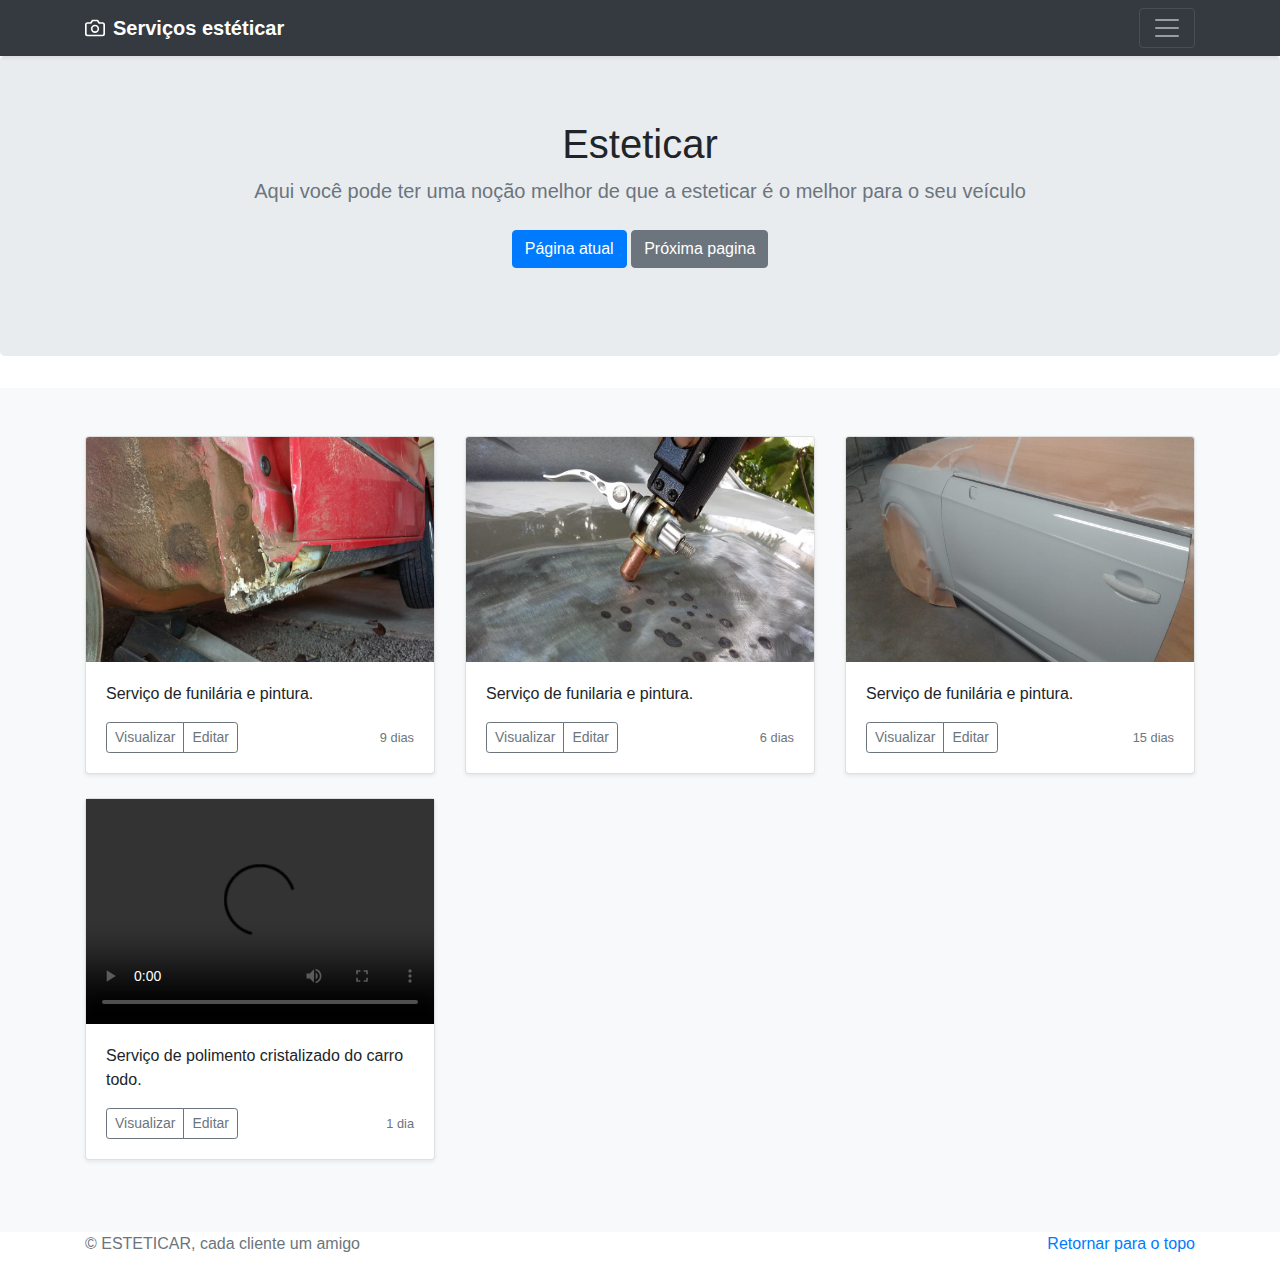
==== galeria.html @ d5b9a722 "Ajustando seção de videos" ====
<!DOCTYPE html>
<html lang="en">
<head>

        <link rel="stylesheet" href="CSS/bootstrap/compiler/bootstrap.css">

        <link rel="stylesheet" href="CSS/bootstrap/compiler/style.css">
    
        <link rel="stylesheet" href="https://use.fontawesome.com/releases/v5.7.2/css/all.css" integrity="sha384-fnmOCqbTlWIlj8LyTjo7mOUStjsKC4pOpQbqyi7RrhN7udi9RwhKkMHpvLbHG9Sr" crossorigin="anonymous">
    
    <meta charset="UTF-8">
    <meta name="viewport" content="width=device-width, initial-scale=1.0">
    <meta http-equiv="X-UA-Compatible" content="ie=edge">
    <title>ESTETICAR</title>
    <link rel="shortcut icon" href="imagens/volante.png"/>
    
    <meta name="description" content="Cada cliente um amigo.">
    <meta property="og:image" content="https://esteticar.herokuapp.com/imagens/esteticar.jpeg">
</head>
<body>
        <header>
      <div class="bg-dark collapse" id="navbarHeader" style="">
        <div class="container">
          <div class="row">
            <div class="col-sm-8 col-md-7 py-4">
              <h4 class="text-white">Site Principal</h4>
              <p class="text-muted"><a class="text-white" href="https://esteticar.herokuapp.com">Esteticar</a></p>
            </div>
            <div class="col-sm-4 offset-md-1 py-4">
              <h4 class="text-white">Contato</h4>
              <ul class="list-unstyled">
                <li><a href="#" class="text-white">WhatsApp</a></li>
                <li><a href="#" class="text-white">Facebook</a></li>
                <li><a href="#" class="text-white">Telefone: (18) 98154-3068</a></li>
              </ul>
            </div>
          </div>
        </div>
      </div>
      <div class="navbar navbar-dark bg-dark shadow-sm">
        <div class="container d-flex justify-content-between">
          <a href="#" class="navbar-brand d-flex align-items-center">
            <svg xmlns="http://www.w3.org/2000/svg" width="20" height="20" fill="none" stroke="currentColor" stroke-linecap="round" stroke-linejoin="round" stroke-width="2" aria-hidden="true" class="mr-2" viewBox="0 0 24 24" focusable="false"><path d="M23 19a2 2 0 0 1-2 2H3a2 2 0 0 1-2-2V8a2 2 0 0 1 2-2h4l2-3h6l2 3h4a2 2 0 0 1 2 2z"></path><circle cx="12" cy="13" r="4"></circle></svg>
            <strong>Serviços estéticar</strong>
          </a>
          <button class="navbar-toggler collapsed" type="button" data-toggle="collapse" data-target="#navbarHeader" aria-controls="navbarHeader" aria-expanded="false" aria-label="Toggle navigation">
            <span class="navbar-toggler-icon"></span>
          </button>
        </div>
      </div>
    </header>
    
    <main role="main">
    
      <section class="jumbotron text-center">
        <div class="container">
          <h1 class="jumbotron-heading">Esteticar</h1>
          <p class="lead text-muted">Aqui você pode ter uma noção melhor de que a esteticar é o melhor para o seu veículo</p>
          <p>
            <a href="#" class="btn btn-primary my-2">Página atual</a>
            <a href="#" class="btn btn-secondary my-2">Próxima pagina</a>
          </p>
        </div>
      </section>
    
      <div class="album py-5 bg-light">
        <div class="container">
    
          <div class="row">
            <div class="col-md-4">
              <div class="card mb-4 shadow-sm">
                <img class="bd-placeholder-img card-img-top" width="100%" height="225" src="imagens/carro1.jpg" alt="">
                <div class="card-body">
                  <p class="card-text">Serviço de funilária e pintura.</p>
                  <div class="d-flex justify-content-between align-items-center">
                    <div class="btn-group">
                      <button type="button" class="btn btn-sm btn-outline-secondary">Visualizar</button>
                      <button type="button" class="btn btn-sm btn-outline-secondary">Editar</button>
                    </div>
                    <small class="text-muted">9 dias</small>
                  </div>
                </div>
              </div>
            </div>
            <div class="col-md-4">
              <div class="card mb-4 shadow-sm">
                    <img class="bd-placeholder-img card-img-top" width="100%" height="225" src="imagens/fulinaria.jpg" alt="">
                <div class="card-body">
                  <p class="card-text">Serviço de funilaria e pintura.</p>
                  <div class="d-flex justify-content-between align-items-center">
                    <div class="btn-group">
                      <button type="button" class="btn btn-sm btn-outline-secondary">Visualizar</button>
                      <button type="button" class="btn btn-sm btn-outline-secondary">Editar</button>
                    </div>
                    <small class="text-muted">6 dias</small>
                  </div>
                </div>
              </div>
            </div>
            <div class="col-md-4">
                    <div class="card mb-4 shadow-sm">
                      <img class="bd-placeholder-img card-img-top" width="100%" height="225" src="imagens/pintura.jpg" alt="">
                      <div class="card-body">
                        <p class="card-text">Serviço de funilária e pintura.</p>
                        <div class="d-flex justify-content-between align-items-center">
                          <div class="btn-group">
                            <button type="button" class="btn btn-sm btn-outline-secondary">Visualizar</button>
                            <button type="button" class="btn btn-sm btn-outline-secondary">Editar</button>
                          </div>
                          <small class="text-muted">15 dias</small>
                        </div>
                      </div>
                    </div>
                  </div>
    
                  <div class="col-md-4">
                        <div class="card mb-4 shadow-sm">
                            <video width="100%" height="225" controls>
                                    <source class="bd-placeholder-img card-img-top" src="videos/vermelho.mp4" type="video/mp4">
                                  </video>
                          <div class="card-body">
                            <p class="card-text">Serviço de polimento cristalizado do carro todo.</p>
                            <div class="d-flex justify-content-between align-items-center">
                              <div class="btn-group">
                                <button type="button" class="btn btn-sm btn-outline-secondary">Visualizar</button>
                                <button type="button" class="btn btn-sm btn-outline-secondary">Editar</button>
                              </div>
                              <small class="text-muted">1 dia</small>
                            </div>
                          </div>
                        </div>
                      </div>
            
          </div>
        </div>
      </div>
    
    </main>
    
    <footer class="text-muted">
      <div class="container">
        <p class="float-right">
          <a href="#">Retornar para o topo</a>
        </p>
        <p>© ESTETICAR, cada cliente um amigo</p>
      </div>
    </footer>
    <script src="https://code.jquery.com/jquery-3.3.1.slim.min.js" integrity="sha384-q8i/X+965DzO0rT7abK41JStQIAqVgRVzpbzo5smXKp4YfRvH+8abtTE1Pi6jizo" crossorigin="anonymous"></script>
          <script>window.jQuery || document.write('<script src="/docs/4.3/assets/js/vendor/jquery-slim.min.js"><\/script>')</script><script src="/docs/4.3/dist/js/bootstrap.bundle.min.js" integrity="sha384-xrRywqdh3PHs8keKZN+8zzc5TX0GRTLCcmivcbNJWm2rs5C8PRhcEn3czEjhAO9o" crossorigin="anonymous"></script>
    

          <script src="CSS/jquery/dist/jquery.js"></script>
        <script src="CSS/popper/dist/umd/popper.js"></script>
        <script src="CSS/bootstrap/dist/js/bootstrap.js"></script>
    </body>
    <script>
        let editar;
        
    </script>
        
</html>
---- CSS/bootstrap/compiler/style.css ----
.propagada{
  height: 40px;
}
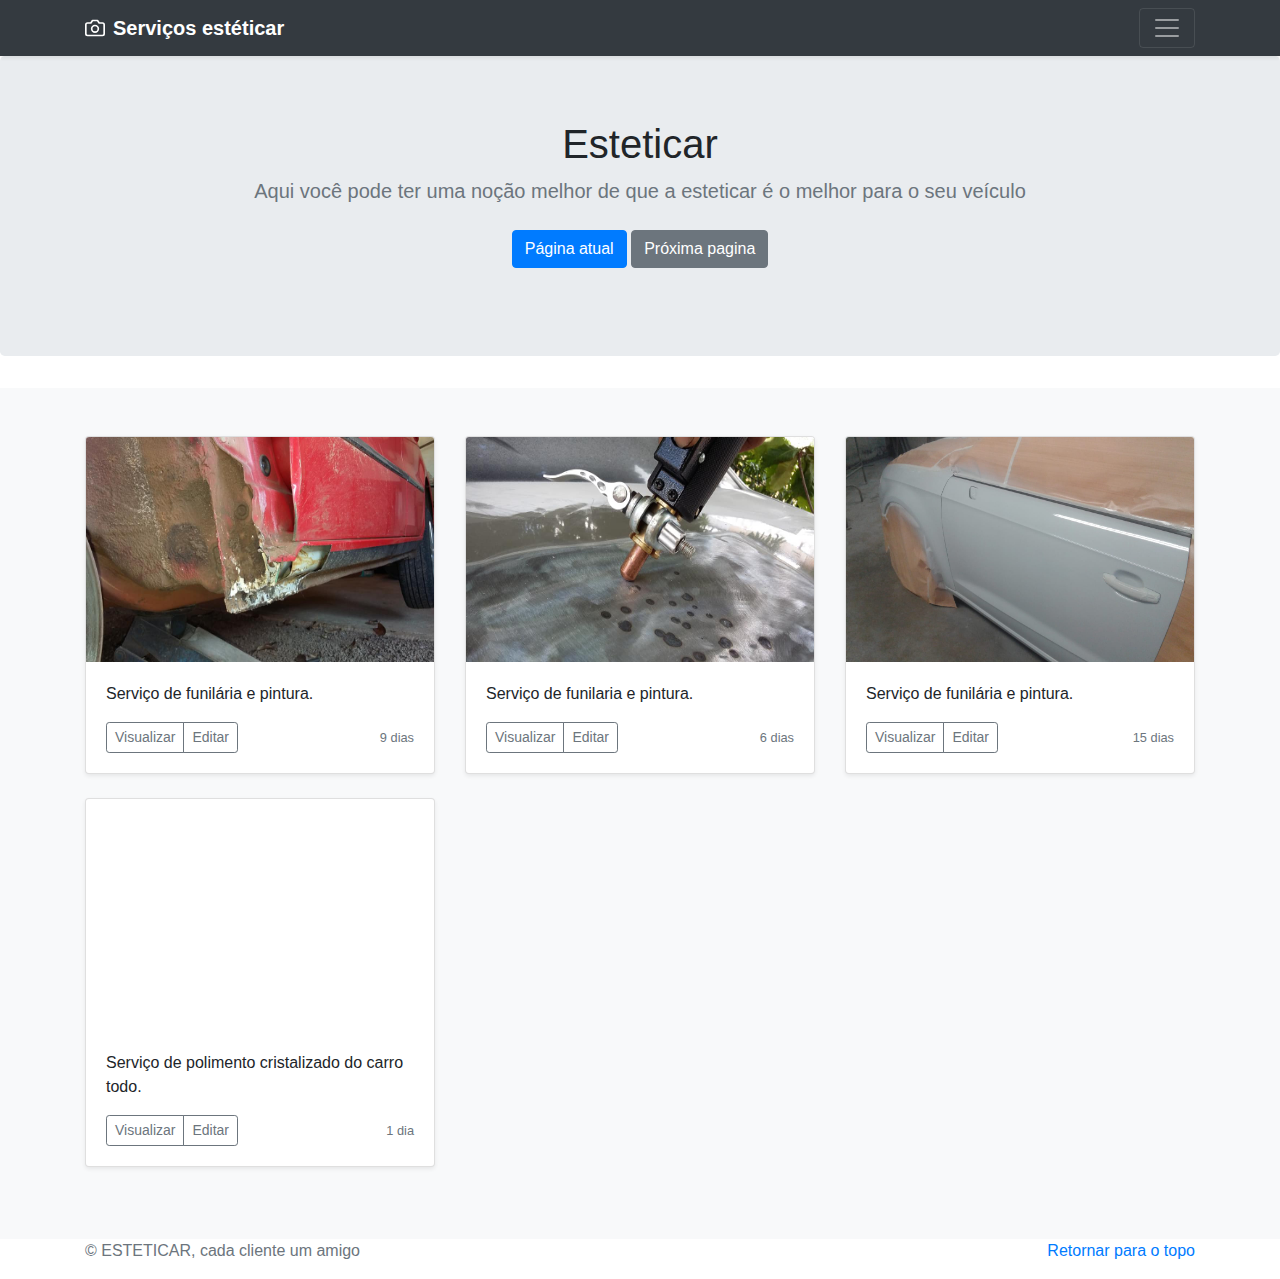
==== commit 2df9f124: "Ajustando seção de videos" ====
--- a/galeria.html
+++ b/galeria.html
@@ -9,6 +9,7 @@
         <link rel="stylesheet" href="https://use.fontawesome.com/releases/v5.7.2/css/all.css" integrity="sha384-fnmOCqbTlWIlj8LyTjo7mOUStjsKC4pOpQbqyi7RrhN7udi9RwhKkMHpvLbHG9Sr" crossorigin="anonymous">
     
     <meta charset="UTF-8">
+    
     <meta name="viewport" content="width=device-width, initial-scale=1.0">
     <meta http-equiv="X-UA-Compatible" content="ie=edge">
     <title>ESTETICAR</title>
@@ -115,9 +116,9 @@
     
                   <div class="col-md-4">
                         <div class="card mb-4 shadow-sm">
-                            <video width="100%" height="225" controls>
-                                    <source class="bd-placeholder-img card-img-top" src="videos/vermelho.mp4" type="video/mp4">
-                                  </video>
+                            <div width="100%" height="225">
+                                    <iframe width="100%" height="225" src="https://www.youtube.com/embed/_XmXYA-24os" frameborder="0" allow="accelerometer; autoplay; encrypted-media; gyroscope; picture-in-picture" allowfullscreen></iframe>    
+                            </div>
                           <div class="card-body">
                             <p class="card-text">Serviço de polimento cristalizado do carro todo.</p>
                             <div class="d-flex justify-content-between align-items-center">
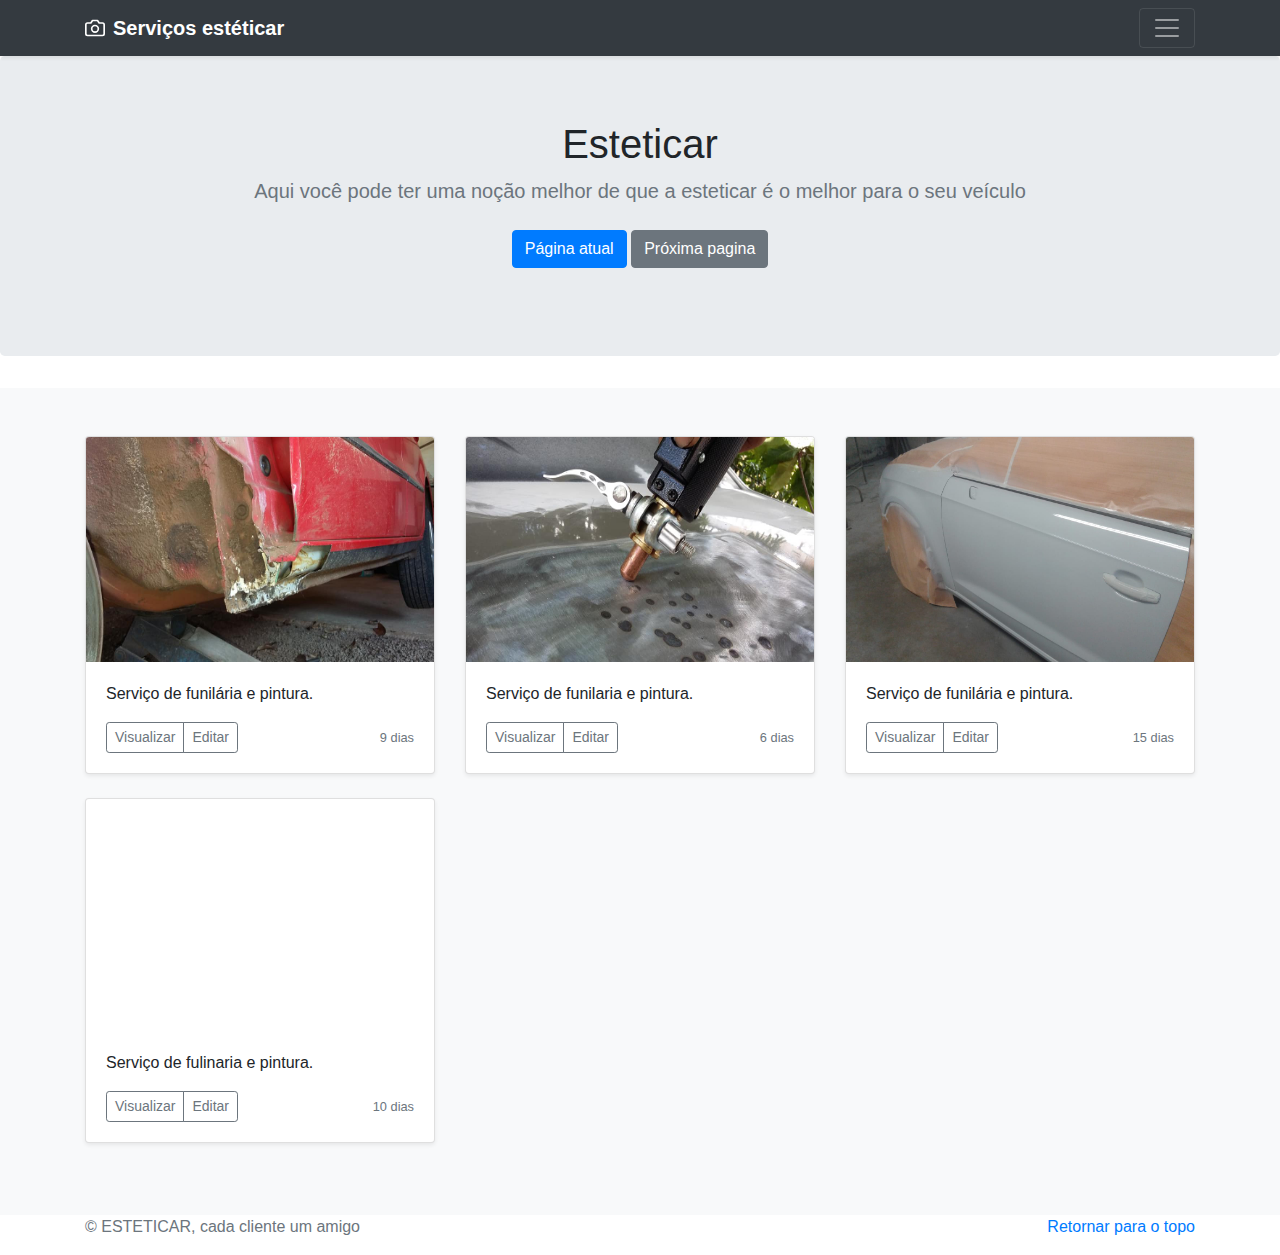
==== commit 23124c7a: "Ajustando seção de videos" ====
--- a/galeria.html
+++ b/galeria.html
@@ -120,13 +120,13 @@
                                     <iframe width="100%" height="225" src="https://www.youtube.com/embed/_XmXYA-24os" frameborder="0" allow="accelerometer; autoplay; encrypted-media; gyroscope; picture-in-picture" allowfullscreen></iframe>    
                             </div>
                           <div class="card-body">
-                            <p class="card-text">Serviço de polimento cristalizado do carro todo.</p>
+                            <p class="card-text">Serviço de fulinaria e pintura.</p>
                             <div class="d-flex justify-content-between align-items-center">
                               <div class="btn-group">
                                 <button type="button" class="btn btn-sm btn-outline-secondary">Visualizar</button>
                                 <button type="button" class="btn btn-sm btn-outline-secondary">Editar</button>
                               </div>
-                              <small class="text-muted">1 dia</small>
+                              <small class="text-muted">10 dias</small>
                             </div>
                           </div>
                         </div>
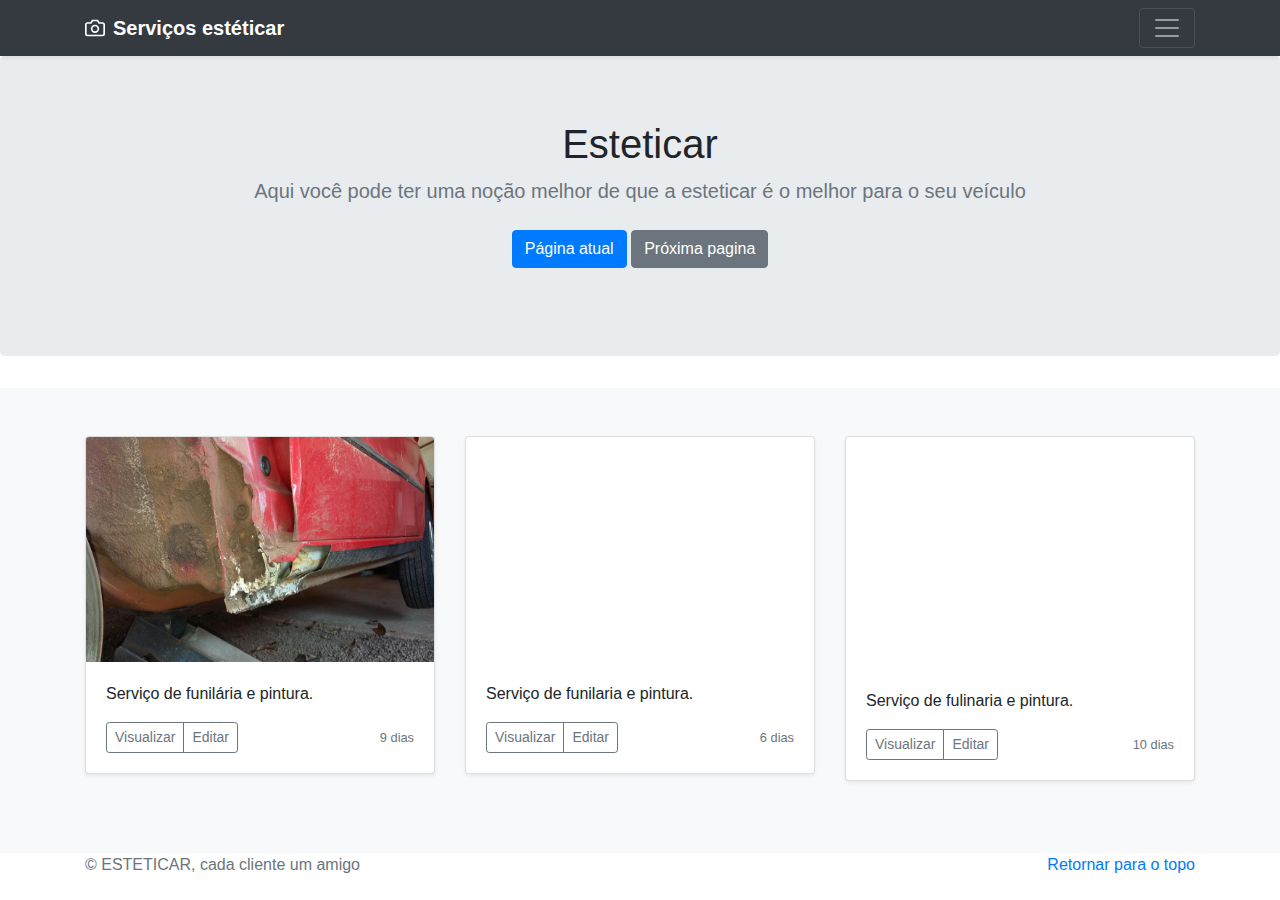
==== commit d2b6b89f: "Ajustando seção de videos" ====
--- a/galeria.html
+++ b/galeria.html
@@ -85,7 +85,7 @@
             </div>
             <div class="col-md-4">
               <div class="card mb-4 shadow-sm">
-                    <img class="bd-placeholder-img card-img-top" width="100%" height="225" src="imagens/fulinaria.jpg" alt="">
+                    <iframe width="100%" height="225" src="https://www.youtube.com/embed/90ZuHSrwXsI" frameborder="0" allow="accelerometer; autoplay; encrypted-media; gyroscope; picture-in-picture" allowfullscreen></iframe>
                 <div class="card-body">
                   <p class="card-text">Serviço de funilaria e pintura.</p>
                   <div class="d-flex justify-content-between align-items-center">
@@ -98,21 +98,6 @@
                 </div>
               </div>
             </div>
-            <div class="col-md-4">
-                    <div class="card mb-4 shadow-sm">
-                      <img class="bd-placeholder-img card-img-top" width="100%" height="225" src="imagens/pintura.jpg" alt="">
-                      <div class="card-body">
-                        <p class="card-text">Serviço de funilária e pintura.</p>
-                        <div class="d-flex justify-content-between align-items-center">
-                          <div class="btn-group">
-                            <button type="button" class="btn btn-sm btn-outline-secondary">Visualizar</button>
-                            <button type="button" class="btn btn-sm btn-outline-secondary">Editar</button>
-                          </div>
-                          <small class="text-muted">15 dias</small>
-                        </div>
-                      </div>
-                    </div>
-                  </div>
     
                   <div class="col-md-4">
                         <div class="card mb-4 shadow-sm">
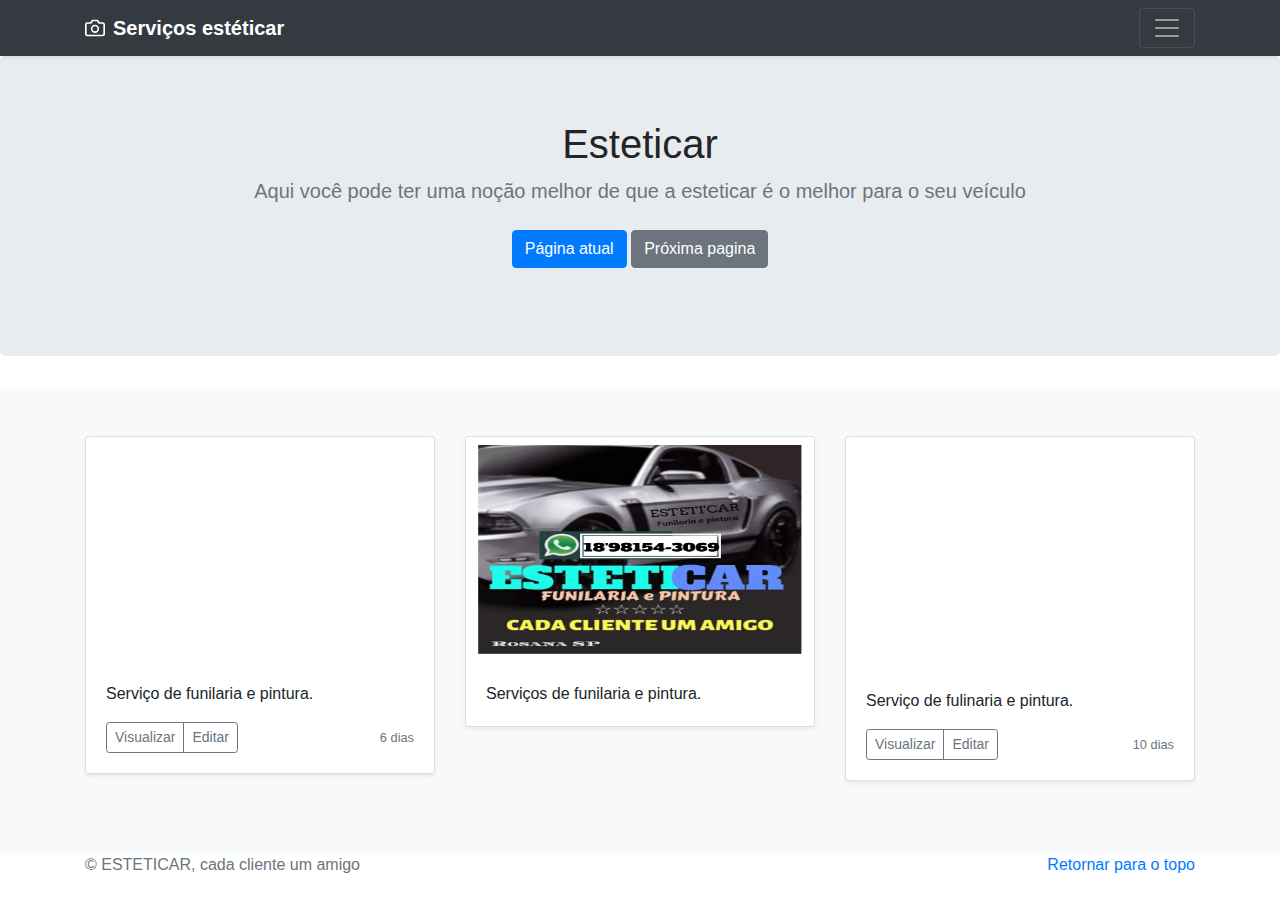
==== commit b7072e03: "Ajustando seção de videos" ====
--- a/galeria.html
+++ b/galeria.html
@@ -70,21 +70,6 @@
           <div class="row">
             <div class="col-md-4">
               <div class="card mb-4 shadow-sm">
-                <img class="bd-placeholder-img card-img-top" width="100%" height="225" src="imagens/carro1.jpg" alt="">
-                <div class="card-body">
-                  <p class="card-text">Serviço de funilária e pintura.</p>
-                  <div class="d-flex justify-content-between align-items-center">
-                    <div class="btn-group">
-                      <button type="button" class="btn btn-sm btn-outline-secondary">Visualizar</button>
-                      <button type="button" class="btn btn-sm btn-outline-secondary">Editar</button>
-                    </div>
-                    <small class="text-muted">9 dias</small>
-                  </div>
-                </div>
-              </div>
-            </div>
-            <div class="col-md-4">
-              <div class="card mb-4 shadow-sm">
                     <iframe width="100%" height="225" src="https://www.youtube.com/embed/90ZuHSrwXsI" frameborder="0" allow="accelerometer; autoplay; encrypted-media; gyroscope; picture-in-picture" allowfullscreen></iframe>
                 <div class="card-body">
                   <p class="card-text">Serviço de funilaria e pintura.</p>
@@ -95,6 +80,14 @@
                     </div>
                     <small class="text-muted">6 dias</small>
                   </div>
+                </div>
+              </div>
+            </div>
+            <div class="col-md-4">
+              <div class="card mb-4 shadow-sm">
+                <img class="bd-placeholder-img card-img-top" width="100%" height="225" src="imagens/esteticar.jpeg" alt="">
+                <div class="card-body">
+                  <p class="card-text">Serviços de funilaria e pintura.</p>
                 </div>
               </div>
             </div>
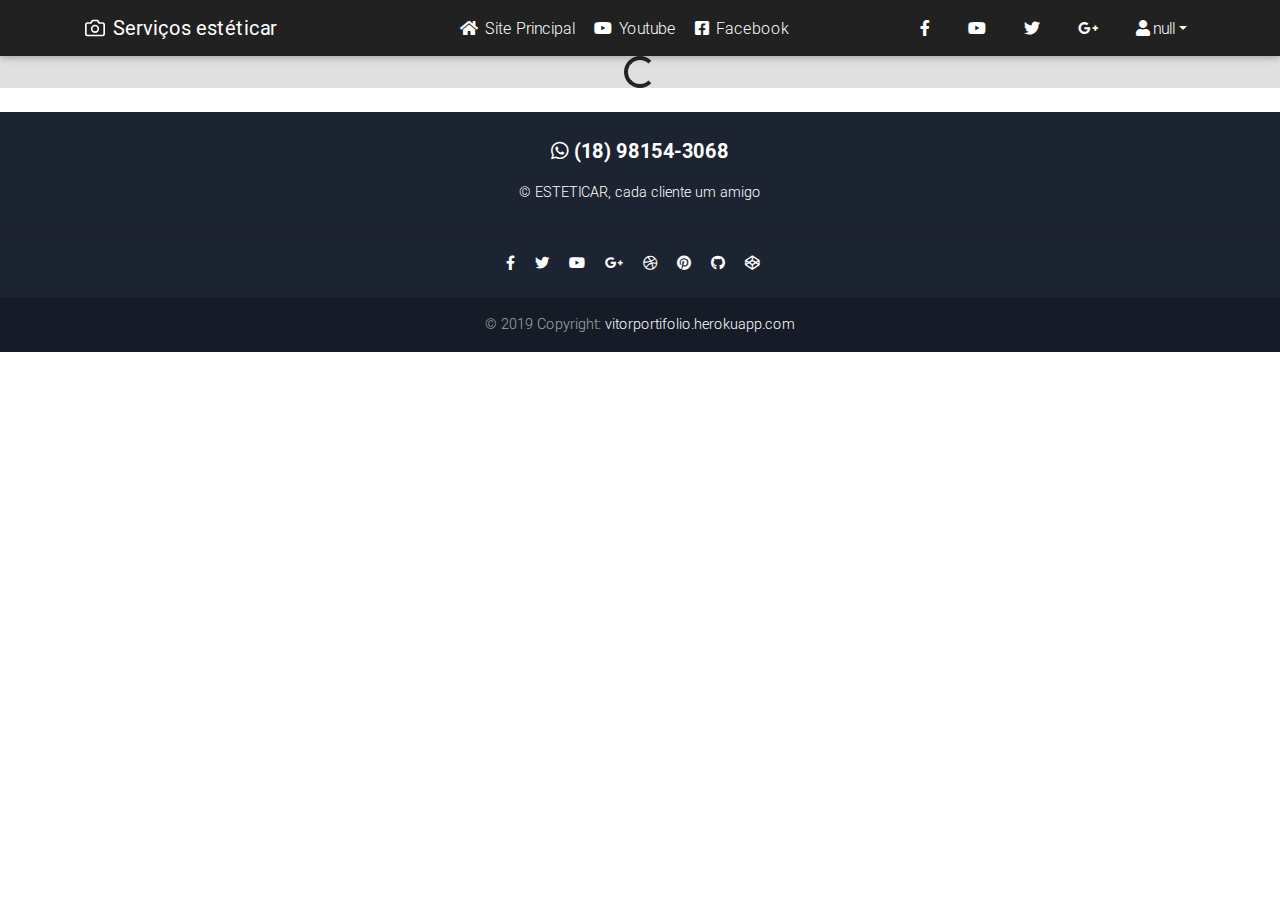
==== commit 036b08ac: "Adicionando site Esteticar Reformulado" ====
--- a/galeria.html
+++ b/galeria.html
@@ -1,140 +1,244 @@
 <!DOCTYPE html>
-<html lang="en">
+<html lang="pt-br">
+
 <head>
-
-        <link rel="stylesheet" href="CSS/bootstrap/compiler/bootstrap.css">
-
-        <link rel="stylesheet" href="CSS/bootstrap/compiler/style.css">
-    
-        <link rel="stylesheet" href="https://use.fontawesome.com/releases/v5.7.2/css/all.css" integrity="sha384-fnmOCqbTlWIlj8LyTjo7mOUStjsKC4pOpQbqyi7RrhN7udi9RwhKkMHpvLbHG9Sr" crossorigin="anonymous">
-    
-    <meta charset="UTF-8">
-    
-    <meta name="viewport" content="width=device-width, initial-scale=1.0">
-    <meta http-equiv="X-UA-Compatible" content="ie=edge">
-    <title>ESTETICAR</title>
-    <link rel="shortcut icon" href="imagens/volante.png"/>
-    
-    <meta name="description" content="Cada cliente um amigo.">
-    <meta property="og:image" content="https://esteticar.herokuapp.com/imagens/esteticar.jpeg">
+  <meta charset="utf-8">
+  <meta name="viewport" content="width=device-width, initial-scale=1, shrink-to-fit=no">
+  <meta http-equiv="x-ua-compatible" content="ie=edge">
+  <title>Esteticar</title>
+  <!-- Font Awesome -->
+  <link rel="stylesheet" href="https://use.fontawesome.com/releases/v5.11.2/css/all.css">
+  <!-- Bootstrap core CSS -->
+  <link href="css/bootstrap.min.css" rel="stylesheet">
+  <!-- Material Design Bootstrap -->
+  <link href="css/mdb.min.css" rel="stylesheet">
+  <!-- Your custom styles (optional) -->
+  <link href="css/style.min.css" rel="stylesheet">
+  <link rel="shortcut icon" href="./img/carro.png" />
+  <link href="css/myStyle.css" rel="stylesheet">
+  <style type="text/css">
+    html,
+    body,
+    header,
+    .carousel {
+      height: 100%;
+    }
+
+    @media (min-width: 800px) and (max-width: 850px) {
+      .navbar:not(.top-nav-collapse) {
+        background: #1C2331 !important;
+      }
+    }
+    .typeStrong{
+      font-weight: bolder;
+    }
+
+    .btn:focus, .btn:active, button:focus, button:active {
+      outline: none !important;
+      box-shadow: none !important;
+    }
+
+    #image-gallery .modal-footer{
+      display: block;
+    }
+
+    .thumb{
+      margin-top: 15px;
+      margin-bottom: 15px;
+      display: inline-block;
+    }
+
+    .tamImgC{
+      width: 100%;
+      height: 220px;
+    }
+    .tamImg{
+      width: 100%;
+      height: 320px;
+    }
+    .spinerImg{
+      width: 100%;
+    }
+    #image-gallery-image{
+      
+    }
+  </style>
 </head>
+
 <body>
-        <header>
-      <div class="bg-dark collapse" id="navbarHeader" style="">
-        <div class="container">
-          <div class="row">
-            <div class="col-sm-8 col-md-7 py-4">
-              <h4 class="text-white">Site Principal</h4>
-              <p class="text-muted"><a class="text-white" href="https://esteticar.herokuapp.com">Esteticar</a></p>
-            </div>
-            <div class="col-sm-4 offset-md-1 py-4">
-              <h4 class="text-white">Contato</h4>
-              <ul class="list-unstyled">
-                <li><a href="#" class="text-white">WhatsApp</a></li>
-                <li><a href="#" class="text-white">Facebook</a></li>
-                <li><a href="#" class="text-white">Telefone: (18) 98154-3068</a></li>
-              </ul>
+
+    <!--Navbar -->
+<nav class="navbar navbar-expand-lg navbar-dark" style="background-color: #212121;">
+  <div class="container d-flex justify-content-between">
+    <a href="./index.html" class="navbar-brand d-flex align-items-center" style="margin-right: 15.5%;">
+      <svg xmlns="http://www.w3.org/2000/svg" width="20" height="20" fill="none" stroke="currentColor" stroke-linecap="round" stroke-linejoin="round" stroke-width="2" aria-hidden="true" class="mr-2" viewBox="0 0 24 24" focusable="false">
+        <path d="M23 19a2 2 0 0 1-2 2H3a2 2 0 0 1-2-2V8a2 2 0 0 1 2-2h4l2-3h6l2 3h4a2 2 0 0 1 2 2z"></path>
+        <circle cx="12" cy="13" r="4"></circle>
+      </svg>
+      <strong>Serviços estéticar</strong>
+    </a>
+    <button class="navbar-toggler" type="button" data-toggle="collapse" data-target="#navbarSupportedContent-333"
+      aria-controls="navbarSupportedContent-333" aria-expanded="false" aria-label="Toggle navigation">
+      <span class="navbar-toggler-icon"></span>
+    </button>
+    <div class="collapse navbar-collapse" id="navbarSupportedContent-333">
+      <ul class="navbar-nav mr-auto">
+        <li class="nav-item">
+          <a class="nav-link" href="./index.html"><i class="fas fa-home"></i> Site Principal
+          </a>
+        </li>
+        <li class="nav-item">
+          <a class="nav-link" href="https://www.youtube.com/" target="_blank"><i class="fab fa-youtube"></i> Youtube</a>
+        </li>
+        <li class="nav-item">
+          <a class="nav-link" href="https://www.facebook.com/evandrolopesnasci?epa=SEARCH_BOX" target="_blank"><i class="fab fa-facebook-square"></i> Facebook</a>
+        </li>
+      </ul>
+      <ul class="navbar-nav ml-auto nav-flex-icons">
+        <li class="nav-item">
+         <a class="nav-link waves-effect waves-light">
+            <i class="fab fa-facebook-f mr-3"></i>
+          </a>
+        </li>
+        <li class="nav-item">
+          <a class="nav-link waves-effect waves-light">
+            <i class="fab fa-youtube mr-3"></i>
+          </a>
+        </li>
+        <li class="nav-item">
+          <a class="nav-link waves-effect waves-light">
+            <i class="fab fa-twitter mr-3"></i>
+          </a>
+        </li>
+        <li class="nav-item">
+          <a class="nav-link waves-effect waves-light">
+            <i class="fab fa-google-plus-g mr-3"></i>
+          </a>
+        </li>
+        <div id="renderLogin">
+          
+        </div>
+      </ul>
+    </div>
+  </div>
+</nav>
+<!--/.Navbar -->
+
+<!--  Modal Adicionar Imagem   -->
+
+  <div id="modalParaAdicionarImagem">
+      <div id="adicionarImagens" class="modal fade" tabindex="-1" role="dialog" aria-labelledby="exampleModalPopoversLabel" style="max-height: 800px;">
+          <div class="modal-dialog modal-lg" role="document">
+            <div class="modal-content">
+              <div class="modal-header">
+                <h5 class="modal-title" id="exampleModalPopoversLabel">Carregando imagens</h5>
+                <button type="button" class="close" data-dismiss="modal" aria-label="Close">
+                  <span aria-hidden="true">×</span>
+                </button>
+              </div>
+              <br><div class="container">
+                  <div class="row">
+                  <div class="col-sm-4 imgUp">
+                    <div class="imagePreview"></div>
+                      <label class="btn btn-primary" onclick="contaPosicao(this)"  id="0">
+                          Upload<input type="file" class="uploadFile img" value="Upload Photo" style="width: 0px;height: 0px;overflow: hidden;">
+                      </label>
+                  </div><!-- col-2 -->
+                  <i class="fa fa-plus imgAdd"></i>
+                 </div><!-- row -->
+                </div><!-- container -->
+              <div class="modal-footer">
+                <button type="button" class="btn btn-primary uploadImg">Enviar</button>
+              </div>
             </div>
           </div>
         </div>
+  </div>
+
+<!--Fim Modal-->
+    <div class="bg-light">
+      <div id="carregaInicio" class="container">
+        
       </div>
-      <div class="navbar navbar-dark bg-dark shadow-sm">
-        <div class="container d-flex justify-content-between">
-          <a href="#" class="navbar-brand d-flex align-items-center">
-            <svg xmlns="http://www.w3.org/2000/svg" width="20" height="20" fill="none" stroke="currentColor" stroke-linecap="round" stroke-linejoin="round" stroke-width="2" aria-hidden="true" class="mr-2" viewBox="0 0 24 24" focusable="false"><path d="M23 19a2 2 0 0 1-2 2H3a2 2 0 0 1-2-2V8a2 2 0 0 1 2-2h4l2-3h6l2 3h4a2 2 0 0 1 2 2z"></path><circle cx="12" cy="13" r="4"></circle></svg>
-            <strong>Serviços estéticar</strong>
-          </a>
-          <button class="navbar-toggler collapsed" type="button" data-toggle="collapse" data-target="#navbarHeader" aria-controls="navbarHeader" aria-expanded="false" aria-label="Toggle navigation">
-            <span class="navbar-toggler-icon"></span>
-          </button>
-        </div>
-      </div>
-    </header>
+    </div>
+  </main>
+
+  <!--Footer-->
+  <footer class="page-footer text-center font-small mt-4 wow fadeIn">
+
+    <!--Call to action-->
+    <div class="pt-4">
+      <p class="lead" style="font-weight: bold;">
+        <i class="fab fa-whatsapp"></i> (18) 98154-3068</p>
+      <p>© ESTETICAR,
+        cada cliente um amigo</p>
+    </div>
+    <!--/.Call to action-->
+
+    <hr class="my-4">
+
+    <!-- Social icons -->
+    <div class="pb-4">
+      <a href="https://www.facebook.com/mdbootstrap" target="_blank">
+        <i class="fab fa-facebook-f mr-3"></i>
+      </a>
+
+      <a href="https://twitter.com/MDBootstrap" target="_blank">
+        <i class="fab fa-twitter mr-3"></i>
+      </a>
+
+      <a href="https://www.youtube.com/watch?v=7MUISDJ5ZZ4" target="_blank">
+        <i class="fab fa-youtube mr-3"></i>
+      </a>
+
+      <a href="https://plus.google.com/u/0/b/107863090883699620484" target="_blank">
+        <i class="fab fa-google-plus-g mr-3"></i>
+      </a>
+
+      <a href="https://dribbble.com/mdbootstrap" target="_blank">
+        <i class="fab fa-dribbble mr-3"></i>
+      </a>
+
+      <a href="https://pinterest.com/mdbootstrap" target="_blank">
+        <i class="fab fa-pinterest mr-3"></i>
+      </a>
+
+      <a href="https://github.com/mdbootstrap/bootstrap-material-design" target="_blank">
+        <i class="fab fa-github mr-3"></i>
+      </a>
+
+      <a href="http://codepen.io/mdbootstrap/" target="_blank">
+        <i class="fab fa-codepen mr-3"></i>
+      </a>
+    </div>
+    <!-- Social icons -->
+
+    <!--Copyright-->
+    <div class="footer-copyright py-3">
+      © 2019 Copyright:
+      <a href="http://vitorportifolio.herokuapp.com/" target="_blank"> vitorportifolio.herokuapp.com </a>
+    </div>
+    <!--/.Copyright-->
+
+  </footer>
+  <!--/.Footer-->
+  
+  <!-- SCRIPTS -->
+  <!-- JQuery -->
+  <script type="text/javascript" src="js/jquery-3.4.1.min.js"></script>
+  <!-- Bootstrap tooltips -->
+  <script type="text/javascript" src="js/popper.min.js"></script>
+  <!-- Bootstrap core JavaScript -->
+  <script type="text/javascript" src="js/bootstrap.min.js"></script>
+  <!-- MDB core JavaScript -->
+  <script type="text/javascript" src="js/mdb.min.js"></script>
+  <script src="https://ajax.googleapis.com/ajax/libs/jquery/1.11.0/jquery.min.js"></script>
+  <!-- Initializations -->
+  <script src="./js/script.js" ></script>
+  <script>
+    carregar()
     
-    <main role="main">
-    
-      <section class="jumbotron text-center">
-        <div class="container">
-          <h1 class="jumbotron-heading">Esteticar</h1>
-          <p class="lead text-muted">Aqui você pode ter uma noção melhor de que a esteticar é o melhor para o seu veículo</p>
-          <p>
-            <a href="#" class="btn btn-primary my-2">Página atual</a>
-            <a href="#" class="btn btn-secondary my-2">Próxima pagina</a>
-          </p>
-        </div>
-      </section>
-    
-      <div class="album py-5 bg-light">
-        <div class="container">
-    
-          <div class="row">
-            <div class="col-md-4">
-              <div class="card mb-4 shadow-sm">
-                    <iframe width="100%" height="225" src="https://www.youtube.com/embed/90ZuHSrwXsI" frameborder="0" allow="accelerometer; autoplay; encrypted-media; gyroscope; picture-in-picture" allowfullscreen></iframe>
-                <div class="card-body">
-                  <p class="card-text">Serviço de funilaria e pintura.</p>
-                  <div class="d-flex justify-content-between align-items-center">
-                    <div class="btn-group">
-                      <button type="button" class="btn btn-sm btn-outline-secondary">Visualizar</button>
-                      <button type="button" class="btn btn-sm btn-outline-secondary">Editar</button>
-                    </div>
-                    <small class="text-muted">6 dias</small>
-                  </div>
-                </div>
-              </div>
-            </div>
-            <div class="col-md-4">
-              <div class="card mb-4 shadow-sm">
-                <img class="bd-placeholder-img card-img-top" width="100%" height="225" src="imagens/esteticar.jpeg" alt="">
-                <div class="card-body">
-                  <p class="card-text">Serviços de funilaria e pintura.</p>
-                </div>
-              </div>
-            </div>
-    
-                  <div class="col-md-4">
-                        <div class="card mb-4 shadow-sm">
-                            <div width="100%" height="225">
-                                    <iframe width="100%" height="225" src="https://www.youtube.com/embed/_XmXYA-24os" frameborder="0" allow="accelerometer; autoplay; encrypted-media; gyroscope; picture-in-picture" allowfullscreen></iframe>    
-                            </div>
-                          <div class="card-body">
-                            <p class="card-text">Serviço de fulinaria e pintura.</p>
-                            <div class="d-flex justify-content-between align-items-center">
-                              <div class="btn-group">
-                                <button type="button" class="btn btn-sm btn-outline-secondary">Visualizar</button>
-                                <button type="button" class="btn btn-sm btn-outline-secondary">Editar</button>
-                              </div>
-                              <small class="text-muted">10 dias</small>
-                            </div>
-                          </div>
-                        </div>
-                      </div>
-            
-          </div>
-        </div>
-      </div>
-    
-    </main>
-    
-    <footer class="text-muted">
-      <div class="container">
-        <p class="float-right">
-          <a href="#">Retornar para o topo</a>
-        </p>
-        <p>© ESTETICAR, cada cliente um amigo</p>
-      </div>
-    </footer>
-    <script src="https://code.jquery.com/jquery-3.3.1.slim.min.js" integrity="sha384-q8i/X+965DzO0rT7abK41JStQIAqVgRVzpbzo5smXKp4YfRvH+8abtTE1Pi6jizo" crossorigin="anonymous"></script>
-          <script>window.jQuery || document.write('<script src="/docs/4.3/assets/js/vendor/jquery-slim.min.js"><\/script>')</script><script src="/docs/4.3/dist/js/bootstrap.bundle.min.js" integrity="sha384-xrRywqdh3PHs8keKZN+8zzc5TX0GRTLCcmivcbNJWm2rs5C8PRhcEn3czEjhAO9o" crossorigin="anonymous"></script>
-    
-
-          <script src="CSS/jquery/dist/jquery.js"></script>
-        <script src="CSS/popper/dist/umd/popper.js"></script>
-        <script src="CSS/bootstrap/dist/js/bootstrap.js"></script>
-    </body>
-    <script>
-        let editar;
-        
-    </script>
-        
-</html>+  </script>
+</body>
+
+</html>
